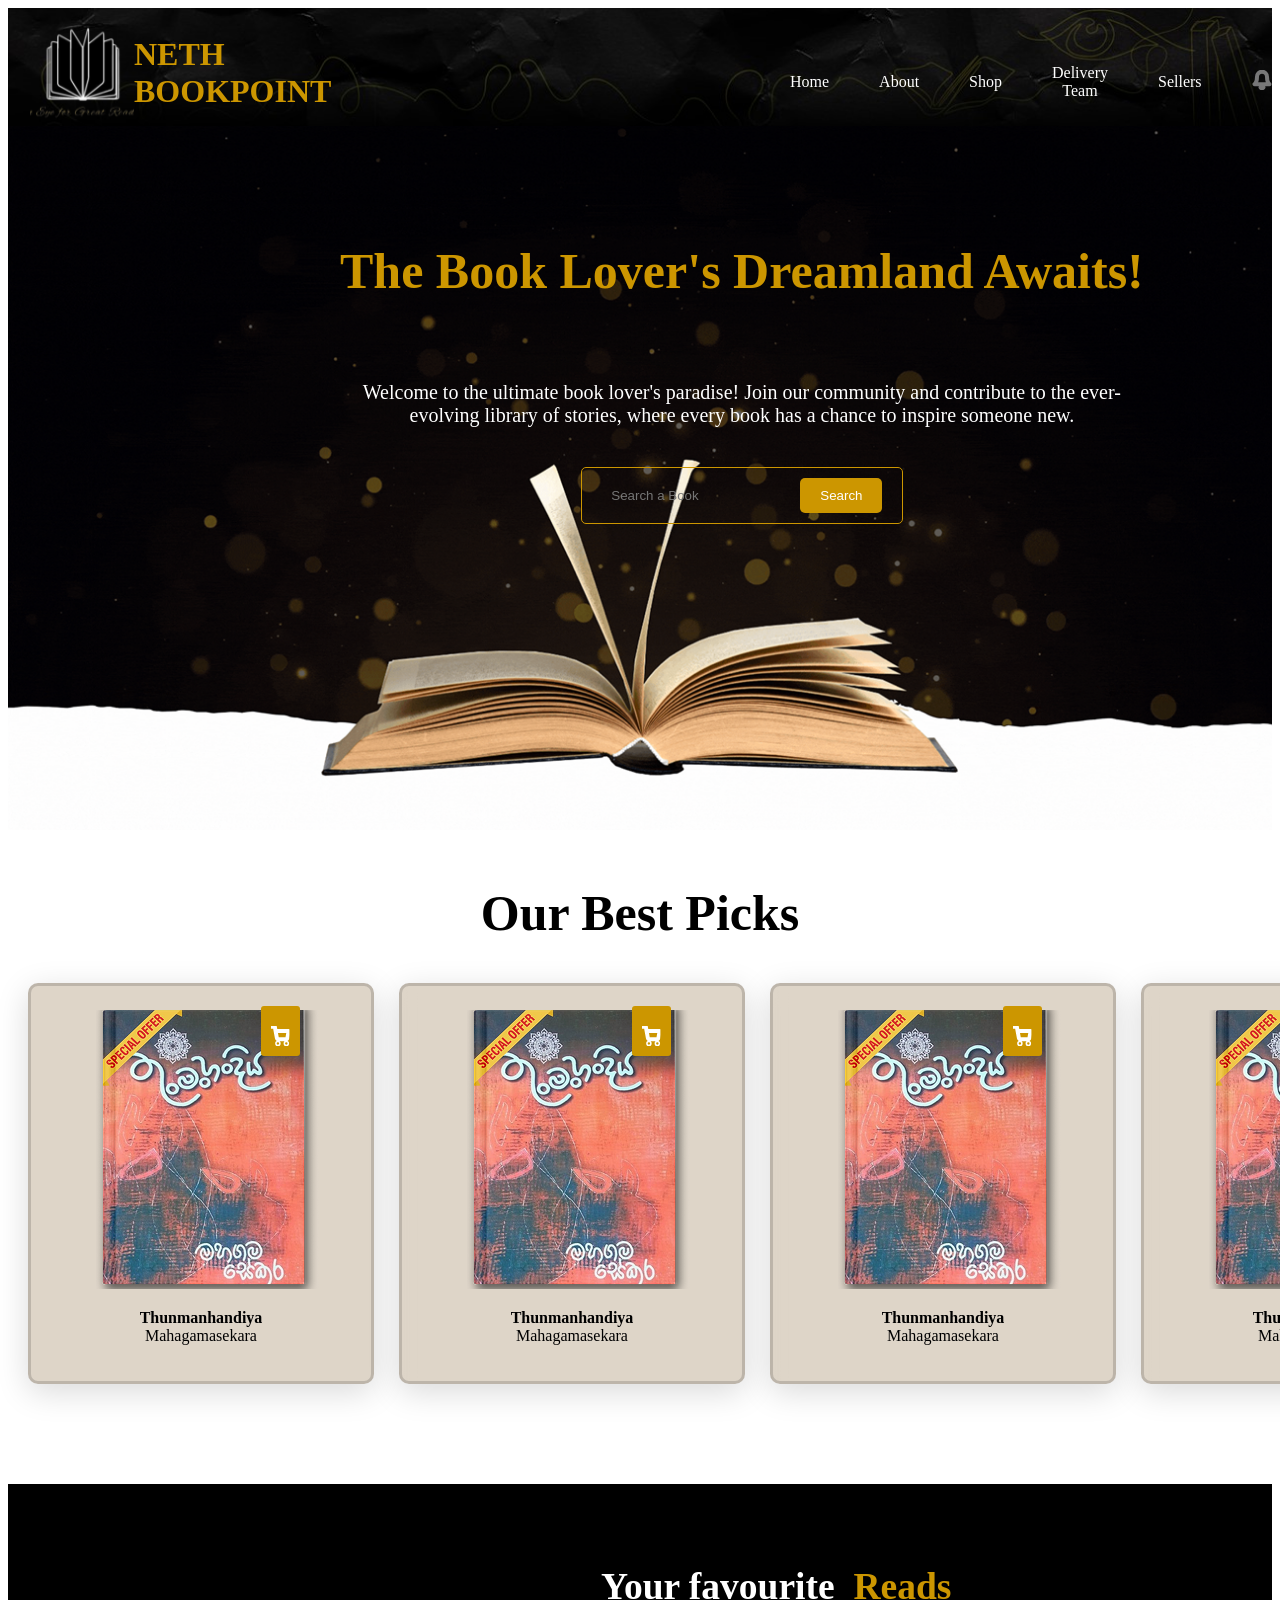
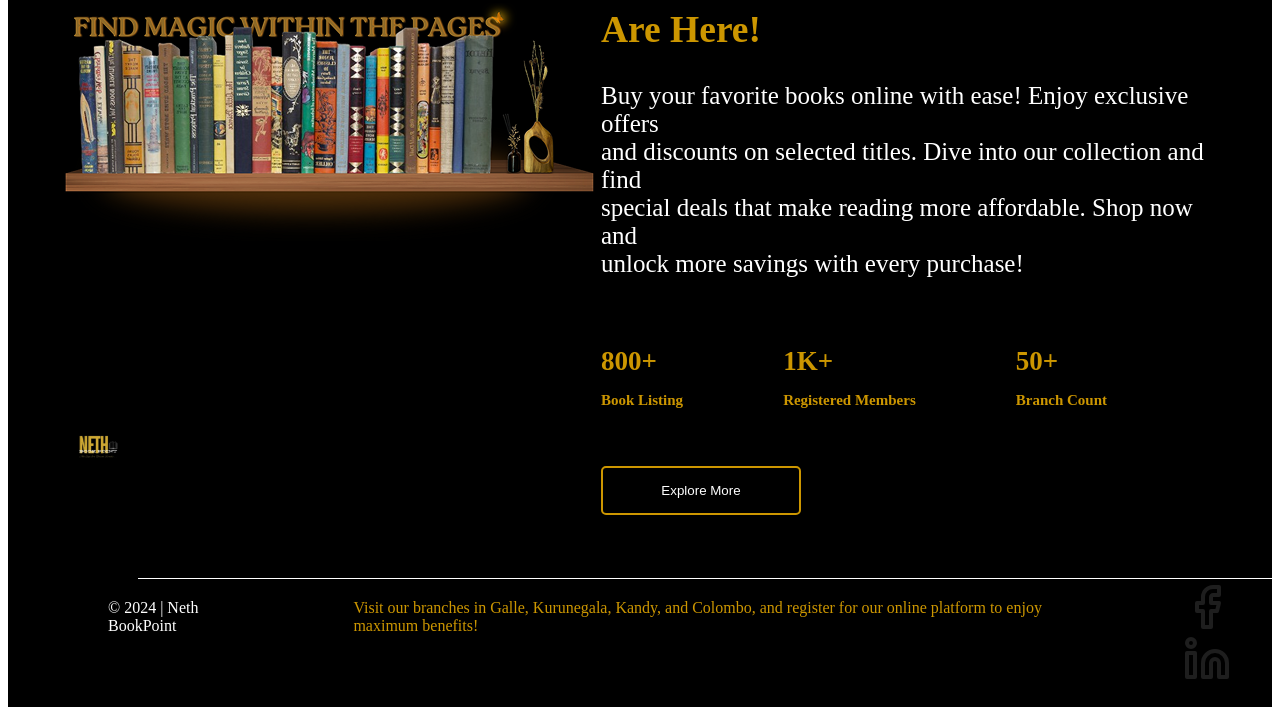
==== web/index.html @ 7cb07c7c "first page finished" ====
<!DOCTYPE html>
<html lang="en">
<head>
    <meta charset="UTF-8">
    <meta name="viewport" content="width=device-width, initial-scale=1.0">
    
    <link rel="stylesheet" href="./style.css">
    <title>Kitob loyiha</title>
</head>
<body>
    <div>
        <header>
            <img class="bg-header" src="./img/image.png" alt="fon">
            <div class="header-icon">
                <img src="./img/Rectangle 3 (1).svg" alt="logo">
                <h1 class="nom">
                    NETH <br> BOOKPOINT  
                </h1>
            </div>
            <div>
                <ul class="menu">
                    <li><a href="a">Home</a></li>
                    <li><a href="a">About</a></li>
                    <li><a href="./second.html">Shop</a></li>
                    <li><a href="a">Delivery Team</a></li>
                    <li><a href="a">Sellers</a></li>
                    <li><a href="a"> <img src="./img/Bell.svg" alt=""></a></li>

                    <div class="user">
                        <img src="./img/Rectangle 4.svg" alt="">
                        <h5 class="user-email">user1@bookpoint.com</h5>
                    </div>
                </ul>
            </div>
        </header>

        <!-- =============================finished======================================================================== -->

        <section>
            <img class="hero-sec-bg" src="./img/Hero sec book.png" alt="">
            <div class="hero-sec">
                <h1 class="hero-sec-text">
                    The Book Lover's Dreamland Awaits!
                </h1>
                <p class="hero-sec-p">
                    Welcome to the ultimate book lover's paradise! Join our community and contribute to the ever- <br>
                    evolving library of stories, where every book has a chance to inspire someone new.
                </p>

                <div class="search">
                    <form action="search">
                        <input class="form-control" type="text" id="search" placeholder="Search a Book">
                    </form>
                    <button class="search-btn" type="submit">
                        Search
                    </button>
                </div>
            </div>
        </section>

        <!-- ===============================finished=========================================================================================== -->

        <section class="sec-1">
            <h1 class="best-picks">
                Our Best Picks
            </h1>
            <div class="kitoblar-sotuv-royxat">
                <div class="book-sele">
                    <img src="./img/Book second sec.png" alt="">
                    <img class="shop-icon-on-book" src="./img/Shopping cart.svg" alt="">
                    <p class="book-sale-p">
                        <b>Thunmanhandiya</b> <br> Mahagamasekara
                    </p>
                </div>

                <div class="book-sele">
                    <img src="./img/Book second sec.png" alt="">
                    <img class="shop-icon-on-book" src="./img/Shopping cart.svg" alt="">
                    <p class="book-sale-p">
                        <b>Thunmanhandiya</b> <br> Mahagamasekara
                    </p>
                </div>

                <div class="book-sele">
                    <img src="./img/Book second sec.png" alt="">
                    <img class="shop-icon-on-book" src="./img/Shopping cart.svg" alt="">
                    <p class="book-sale-p">
                        <b>Thunmanhandiya</b> <br> Mahagamasekara
                    </p>
                </div>

                <div class="book-sele">
                    <img src="./img/Book second sec.png" alt="">
                    <img class="shop-icon-on-book" src="./img/Shopping cart.svg" alt="">
                    <p class="book-sale-p">
                        <b>Thunmanhandiya</b> <br> Mahagamasekara
                    </p>
                </div>
            </div>
        </section>

        <!-- ====================================finished=========================================================== -->

        <section class="sec-2">
            <div class="sec-2-photos">
                <img src="./img/book shelf.png" alt="">
                <img class="sec-2-icon" src="./img/icon last sec.svg" alt="">
            </div>
            
            <div class="sec-2-total">
                <div class="sec-2-text-first">
                    <h1>
                        Your favourite  <span class="sec-2-header">Reads <br>Are Here!</span>
                    </h1>
                    <p>
                        Buy your favorite books online with ease! Enjoy exclusive offers <br>
                        and discounts on selected titles. Dive into our collection and find <br>
                        special deals that make reading more affordable. Shop now and <br>
                        unlock more savings with every purchase!
                    </p>
                </div>

                <div class="narxlar">
                    <h1>
                        800+
                        <p>
                            Book Listing
                        </p>
                    </h1>
                    <h1>
                        1K+
                        <p>
                            Registered Members
                        </p>
                    </h1>
                    <h1>
                        50+ 
                        <p>
                            Branch Count
                        </p>
                    </h1>
                </div>

                <button class="explore-btn">
                    Explore More
                </button>
            </div>
            
        </section>

        <!-- ================================================finished=================================================================== -->

        <footer>
            <img class="footer-vector" src="./img/Vector 1.png" alt="">
            <div class="footer-main">
                <p>
                    © 2024 | Neth BookPoint
                </p>
                <p class="footer-p">
                    Visit our branches in Galle, Kurunegala, Kandy, and Colombo, and register for our online platform to enjoy maximum benefits!
                </p>
                <div>
                    <img src="./img/Facebook.svg" alt="">
                    <img src="./img/Linkedin.svg" alt="">
                </div>
            </div>
        </footer>
    </div>

    
</body>
</html>
---- web/style.css ----
.bg-header {
    display: flex;
    width: 100%;
}

.header-icon {
    display: flex;
    position: absolute;
    top: 15px;
    left: 30px;
}

.nom {
    color: #CC9600;
}

.menu{
    color: white;
    display: flex;
    gap: 50px;

    position: absolute;
    top: 40px;
    left: 750px;
    flex-direction: row;
    text-align: center;
    align-items: center;
    
}

.menu li{
    list-style: none;
}

.menu li a:hover{
    color: #CC9600;
    transition: all 0.3s ease-in-out;
    border-bottom: 3px solid #CC9600;
}

.menu li a{
    color: white;
    text-decoration: none;
}


.user-email {
    margin: 0;
    font-size: 10px;
}

.user {
    margin-left: 20px;
}

/* ===================================================================== */

.hero-sec-bg{
    width: 100%;
}

.hero-sec-text{
    color: #CC9600;
    font-size: 50px;
}

.hero-sec-p{
    color: white;
    font-size: 20px;
    text-align: center;
}


.hero-sec-p:hover{
    color: #5c4605;
    transition: all 0.3s ease-in-out;
}

.form-control{
    border: none;
    padding: 10px;
    background-color: transparent;
}

.search-btn{
    background-color: #CC9600;
    color: white;
    border: none;
    padding: 10px 20px;
    cursor: pointer;
    border-radius: 5px;
}

.search-btn:hover{
    background-color: #5c4605;
    transition: all 0.3s ease-in-out;
}

.search{
    display: flex;
    justify-content: center;
    align-items: center;
    gap: 10px;
    border: 1px solid #CC9600;
    width: 300px;
    padding: 10px;
    border-radius: 5px;
}

.search:hover{
    border: 1px solid #5c4605;
    transition: all 0.3s ease-in-out;

    background: rgba(202, 190, 173, 0.214);
    backdrop-filter: blur(10px);
    border-radius: 10px;
    border: 3px solid rgba(0, 0, 0, 0.15);
    box-shadow: 0 8px 32px rgba(0, 0, 0, 0.15);
}

.hero-sec{
    position: absolute;
    top: 200px;
    left: 340px;
    display: flex;
    flex-direction: column;
    align-items: center;
    justify-content: center;
    gap: 20px;
}

/* ============================================================================================================ */

.best-picks{
    font-size: 50px;
    text-align: center;
    margin-top: 50px;
}

.book-sele{
    background: rgba(101, 62, 4, 0.214); /* shaffof oq fon */
    backdrop-filter: blur(10px); /* orqa fonni loyqalash */
    border-radius: 10px;
    border: 3px solid rgba(0, 0, 0, 0.15); /* yengil chegarachi */
    box-shadow: 0 8px 32px rgba(0, 0, 0, 0.15); /* soya */
    padding: 20px;

    width: 300px;
}

.shop-icon-on-book{
    position: absolute;
    top: 20px;
    left: 230px;

    background: #CC9600;
    padding: 10px;
    padding-top: 20px;
    border-radius: 3px;
}

.book-sale-p{
    position: relative;
    text-align: center;
}

.kitoblar-sotuv-royxat{
    display: flex;
    gap: 25px;
    position: relative;
    left: 20px;
    margin-bottom: 100px;
}

/* =============================================================================================================== */

.sec-2{
    color: white;
    background: black;
}

.sec-2-header{
    color: #CC9600;
}

.narxlar{
    color: #CC9600;
    font-size: large;

    display: flex;
    gap: 100px;
    margin-bottom: 20px;
}

.narxlar p{
    font-size: 15px;
}

.explore-btn{
    border: 2px solid #CC9600;
    border-radius: 5px;
    padding: 15px;
    width: 200px;

    background: black;
    color: white;
}

.explore-btn:hover{
    background: #CC9600;
    color: black;
    transition: all 0.3s ease-in-out;
    box-shadow: 0 0px 32px #cc96007f; /* soya */

    
}

.sec-2-text-first{
    font-size: 25px;
    margin-bottom: 20px;
}

.sec-2-total{
    display: flex;
    flex-direction: column;

}

.sec-2{
    display: flex;
    flex-direction: row;

    padding: 50px;
}

.sec-2-photos{
    display: flex;
    flex-direction: column;
}

.sec-2-icon{
    position: relative;
    top: 180px;

    width: 80px;
    height: 50px;
}

/* ==================================================================================================================== */

footer{
    background: black;
    color: white;
    padding-bottom: 20px;
}

.footer-vector{
    margin-left: 130px;
}

.footer-p{
    color: #CC9600;
}

.footer-main{
    display: flex;
    margin-left: 100px;
    gap: 100px;
}

/* ============================================finished======================================================================== */
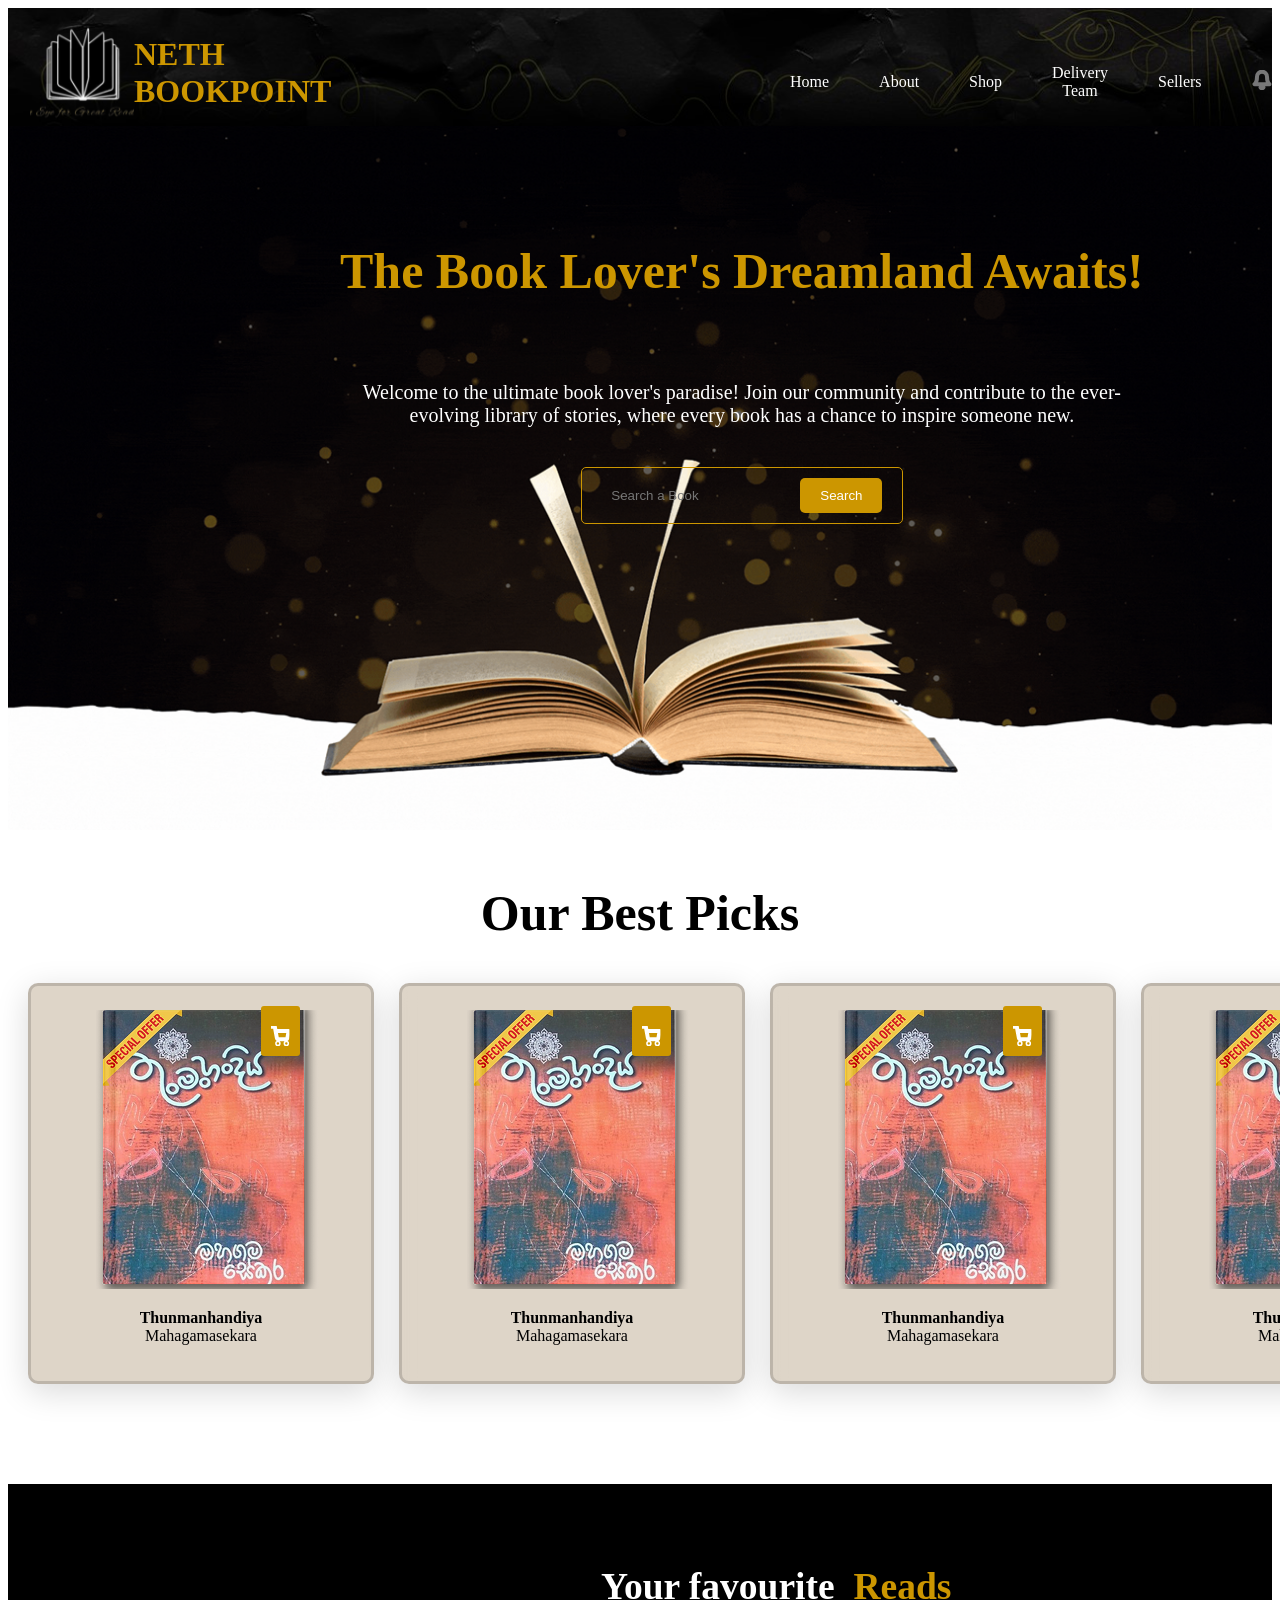
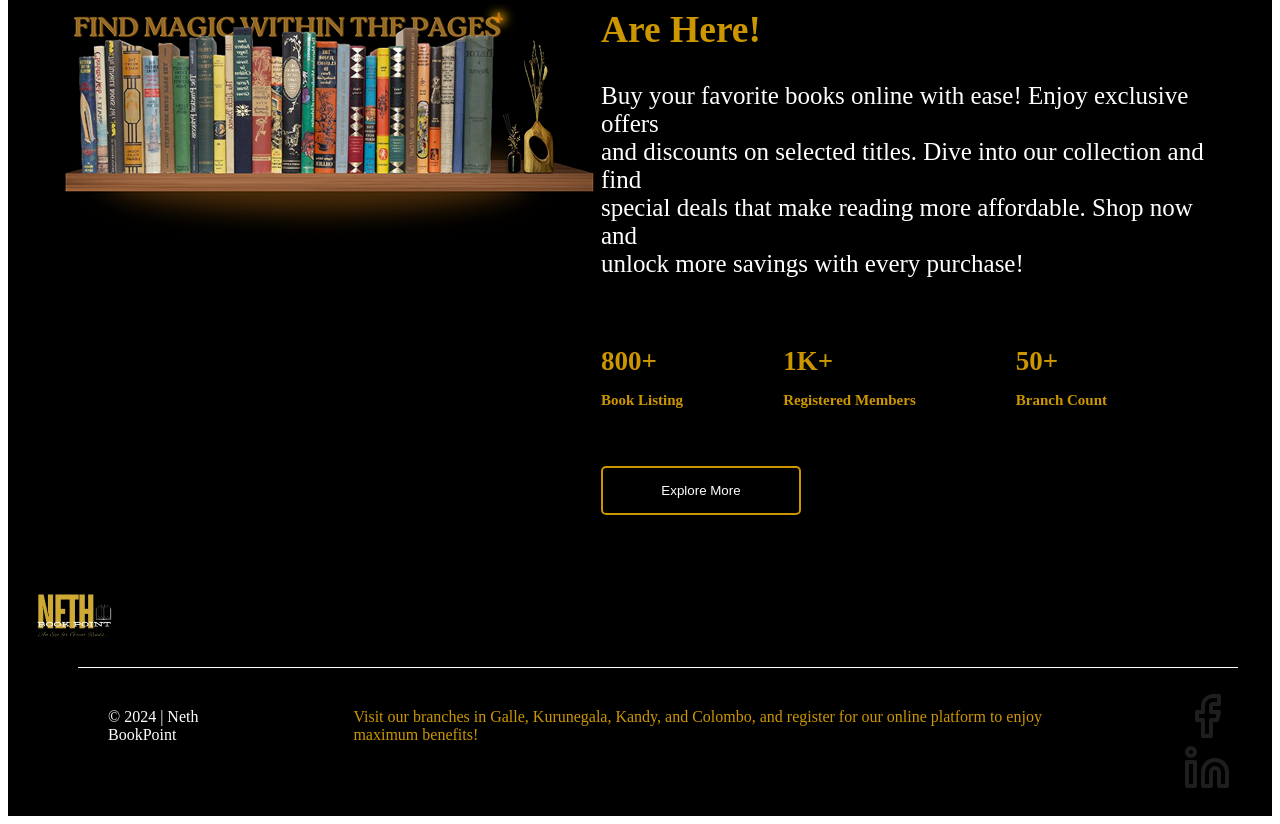
==== commit 77c52a27: "three-sections-finished" ====
--- a/web/index.html
+++ b/web/index.html
@@ -104,7 +104,6 @@
         <section class="sec-2">
             <div class="sec-2-photos">
                 <img src="./img/book shelf.png" alt="">
-                <img class="sec-2-icon" src="./img/icon last sec.svg" alt="">
             </div>
             
             <div class="sec-2-total">
@@ -141,7 +140,7 @@
                     </h1>
                 </div>
 
-                <button class="explore-btn">
+                <button class="explore-btn" scroll-behavior="smooth" onclick="window.location.href='./second.html'">
                     Explore More
                 </button>
             </div>
@@ -151,6 +150,7 @@
         <!-- ================================================finished=================================================================== -->
 
         <footer>
+            <img src="./img/icon last sec.svg" alt="">
             <img class="footer-vector" src="./img/Vector 1.png" alt="">
             <div class="footer-main">
                 <p>
--- a/web/style.css
+++ b/web/style.css
@@ -238,14 +238,6 @@
     flex-direction: column;
 }
 
-.sec-2-icon{
-    position: relative;
-    top: 180px;
-
-    width: 80px;
-    height: 50px;
-}
-
 /* ==================================================================================================================== */
 
 footer{
@@ -255,7 +247,8 @@
 }
 
 .footer-vector{
-    margin-left: 130px;
+    margin-left: 70px;
+    margin-bottom: 20px;
 }
 
 .footer-p{
